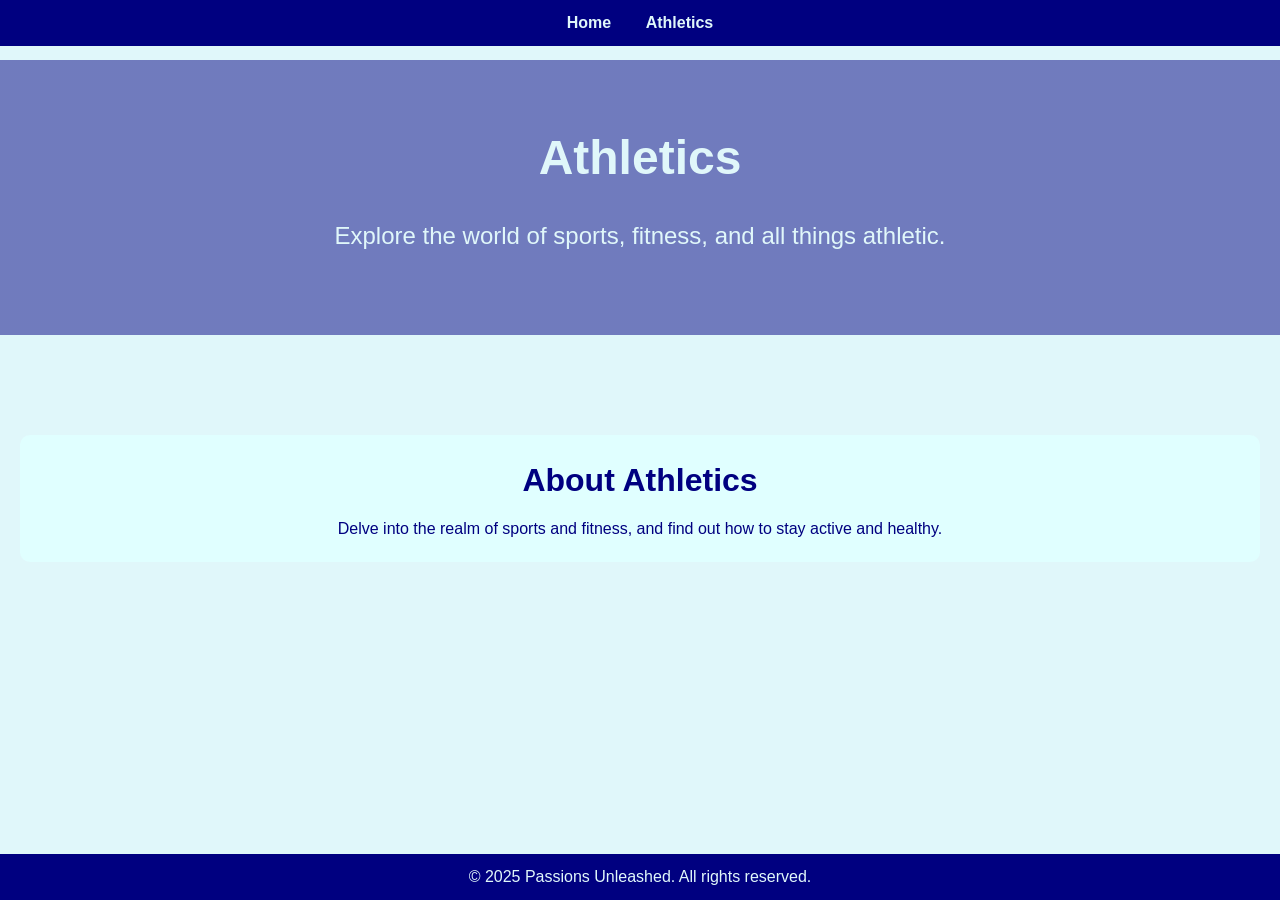
==== athletics.html @ dd3b2d08 "Add files via upload" ====
<!DOCTYPE html>
<html lang="en">
<head>
    <meta charset="UTF-8">
    <meta name="viewport" content="width=device-width, initial-scale=1.0">
    <title>Athletics - Passions Unleashed</title>
    <link rel="stylesheet" href="styles.css">
</head>
<body>
    <nav>
        <ul>
            <li><a href="index.html">Home</a></li>
            <li><a href="athletics.html">Athletics</a></li>
            <!-- Add other links as needed -->
        </ul>
    </nav>
    <header>
        <h1>Athletics</h1>
        <p>Explore the world of sports, fitness, and all things athletic.</p>
    </header>
    <main>
        <section>
            <h2>About Athletics</h2>
            <p>Delve into the realm of sports and fitness, and find out how to stay active and healthy.</p>
        </section>
        <!-- Add more sections/content as needed -->
    </main>
    <footer>
        <p>&copy; 2025 Passions Unleashed. All rights reserved.</p>
    </footer>
</body>
</html>
---- styles.css ----
/* styles.css */

/* Reset default browser styles */
* {
    margin: 0;
    padding: 0;
    box-sizing: border-box;
}

/* Body styles */
body {
    font-family: 'Arial', sans-serif;
    line-height: 1.6;
    background-color: #e0f7fa; /* Light blue */
    color: #000080; /* Dark blue */
    scroll-behavior: smooth; /* Enables smooth scrolling */
}

/* Navigation styles */
nav {
    background-color: #000080; /* Dark blue */
    padding: 10px 0;
    position: fixed; /* Fixes the nav at the top */
    width: 100%;
    top: 0;
    z-index: 1000;
}

nav ul {
    list-style: none;
    text-align: center;
}

nav ul li {
    display: inline;
    margin: 0 15px;
}

nav ul li a {
    color: #e0f7fa; /* Light blue */
    text-decoration: none;
    font-weight: bold;
}

nav ul li a:hover {
    text-decoration: underline;
}

/* Header styles */
header {
    background: linear-gradient(rgba(0,0,128,0.5), rgba(0,0,128,0.5)), url('https://via.placeholder.com/1500x600') no-repeat center center/cover;
    color: #e0f7fa; /* Light blue */
    padding: 60px 20px;
    text-align: center;
    margin-top: 60px; /* To prevent header from overlapping with fixed nav */
}

header h1 {
    font-size: 3rem;
    margin-bottom: 20px;
}

header p {
    font-size: 1.5rem;
    margin-bottom: 20px;
}

header button {
    padding: 10px 20px;
    background-color: #007bb5; /* Darker blue */
    color: #e0f7fa; /* Light blue */
    border: none;
    border-radius: 5px;
    cursor: pointer;
}

header button:hover {
    background-color: #005f87; /* Even darker blue */
}

/* Main content styles */
main {
    padding: 20px;
    text-align: center;
    margin-top: 80px; /* Additional margin to prevent content from overlapping with fixed nav */
}

/* Section styles */
section {
    margin-bottom: 40px;
    padding: 20px;
    background-color: #e0ffff; /* Very light blue */
    border-radius: 10px;
}

section h2 {
    font-size: 2rem;
    margin-bottom: 10px;
    color: #000080; /* Dark blue */
}

/* Footer styles */
footer {
    background-color: #000080; /* Dark blue */
    color: #e0f7fa; /* Light blue */
    text-align: center;
    padding: 10px 0;
    position: fixed;
    width: 100%;
    bottom: 0;
}
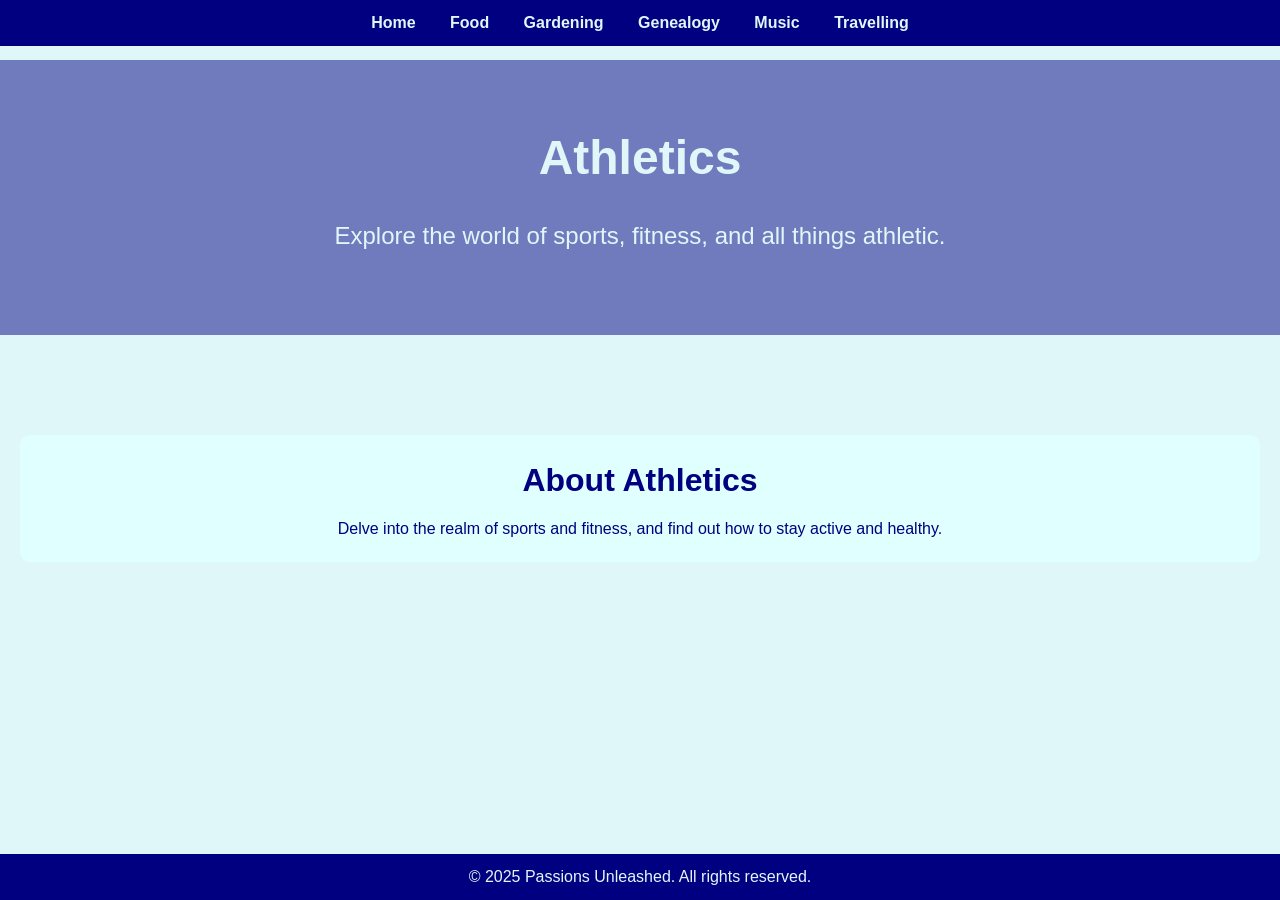
==== commit 60657740: "Add files via upload" ====
--- a/athletics.html
+++ b/athletics.html
@@ -10,7 +10,11 @@
     <nav>
         <ul>
             <li><a href="index.html">Home</a></li>
-            <li><a href="athletics.html">Athletics</a></li>
+            <li><a href="food.html">Food</a></li>
+            <li><a href="gardening.html">Gardening</a></li>
+            <li><a href="genealogy.html">Genealogy</a></li>
+            <li><a href="music.html">Music</a></li>
+            <li><a href="travelling.html">Travelling</a></li>
             <!-- Add other links as needed -->
         </ul>
     </nav>
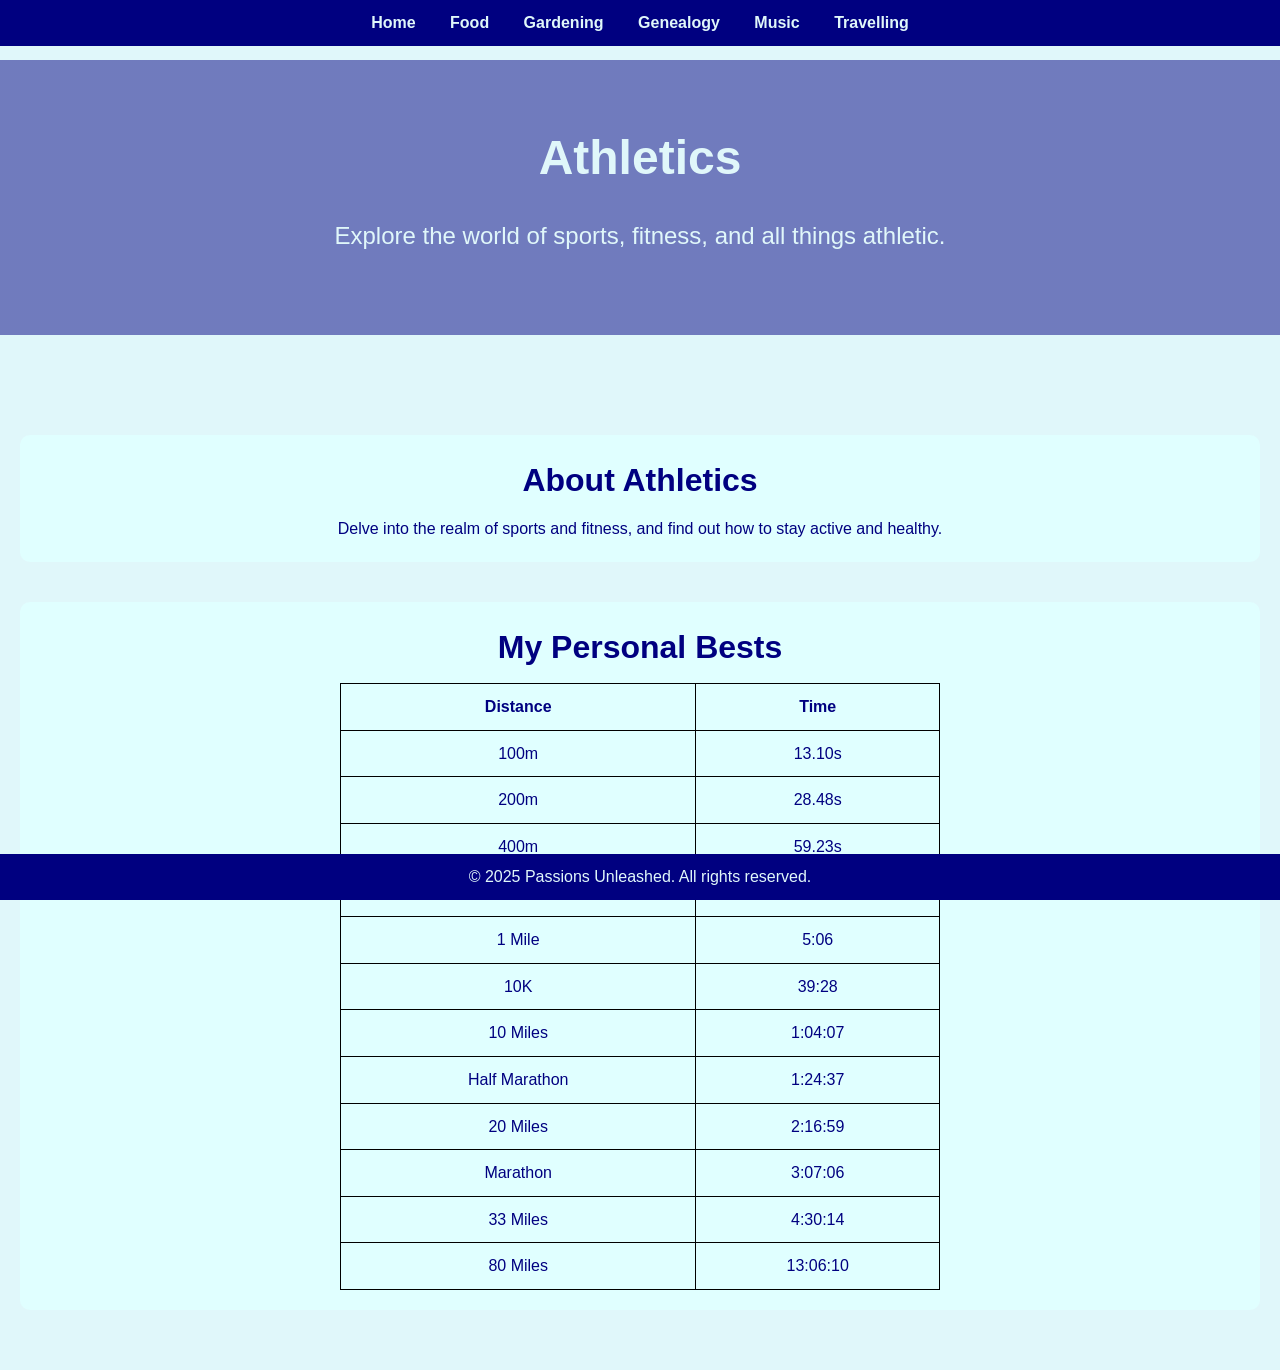
==== commit e078f076: "Update athletics.html" ====
--- a/athletics.html
+++ b/athletics.html
@@ -5,6 +5,53 @@
     <meta name="viewport" content="width=device-width, initial-scale=1.0">
     <title>Athletics - Passions Unleashed</title>
     <link rel="stylesheet" href="styles.css">
+    <style>
+        body {
+            font-family: Arial, sans-serif;
+            margin: 0;
+            padding: 0;
+            text-align: center;
+        }
+        .container {
+            display: flex;
+            flex-wrap: wrap;
+            justify-content: center; /* Center the container contents */
+        }
+        .column {
+            flex: 1;
+            padding: 10px;
+            min-width: 300px;
+        }
+        table {
+            margin: 0 auto; /* Center the table */
+            border-collapse: collapse;
+            width: 50%; /* Adjust width as needed */
+        }
+        th, td {
+            border: 1px solid #000;
+            padding: 10px;
+            text-align: center;
+        }
+        ol {
+            list-style-type: none;
+            padding-left: 0;
+        }
+        ol li::before {
+            content: '';
+        }
+        @media (max-width: 768px) {
+            .container {
+                flex-direction: column;
+                align-items: center;
+            }
+            .column {
+                max-width: 100%;
+            }
+            table {
+                width: 80%; /* Adjust width for smaller screens */
+            }
+        }
+    </style>
 </head>
 <body>
     <nav>
@@ -15,7 +62,6 @@
             <li><a href="genealogy.html">Genealogy</a></li>
             <li><a href="music.html">Music</a></li>
             <li><a href="travelling.html">Travelling</a></li>
-            <!-- Add other links as needed -->
         </ul>
     </nav>
     <header>
@@ -27,6 +73,67 @@
             <h2>About Athletics</h2>
             <p>Delve into the realm of sports and fitness, and find out how to stay active and healthy.</p>
         </section>
+        <section>
+            <h2>My Personal Bests</h2>
+            <table>
+                <thead>
+                    <tr>
+                        <th>Distance</th>
+                        <th>Time</th>
+                    </tr>
+                </thead>
+                <tbody>
+                    <tr>
+                        <td>100m</td>
+                        <td>13.10s</td> 
+                    </tr>
+                    <tr>
+                        <td>200m</td>
+                        <td>28.48s</td>
+                    </tr>
+                    <tr>
+                        <td>400m</td>
+                        <td>59.23s</td>
+                    </tr>
+                    <tr>
+                        <td>800m</td>
+                        <td>2:28.41</td>
+                    </tr>
+                    <tr>
+                        <td>1 Mile</td>
+                        <td>5:06</td>
+                    </tr>
+                    <tr>
+                        <td>10K</td>
+                        <td>39:28</td>
+                    </tr>
+                    <tr>
+                        <td>10 Miles</td>
+                        <td>1:04:07</td>
+                    </tr>
+                    <tr>
+                        <td>Half Marathon</td>
+                        <td>1:24:37</td>
+                    </tr>
+                    <tr>
+                        <td>20 Miles</td>
+                        <td>2:16:59</td>
+                    </tr>
+                    <tr>
+                        <td>Marathon</td>
+                        <td>3:07:06</td>
+                    </tr>
+                    <tr>
+                        <td>33 Miles</td>
+                        <td>4:30:14</td>
+                    </tr>
+                    <tr>
+                        <td>80 Miles</td>
+                        <td>13:06:10</td>
+                    </tr>
+                </tbody>
+            </table>
+        </section>
         <!-- Add more sections/content as needed -->
     </main>
     <footer>
